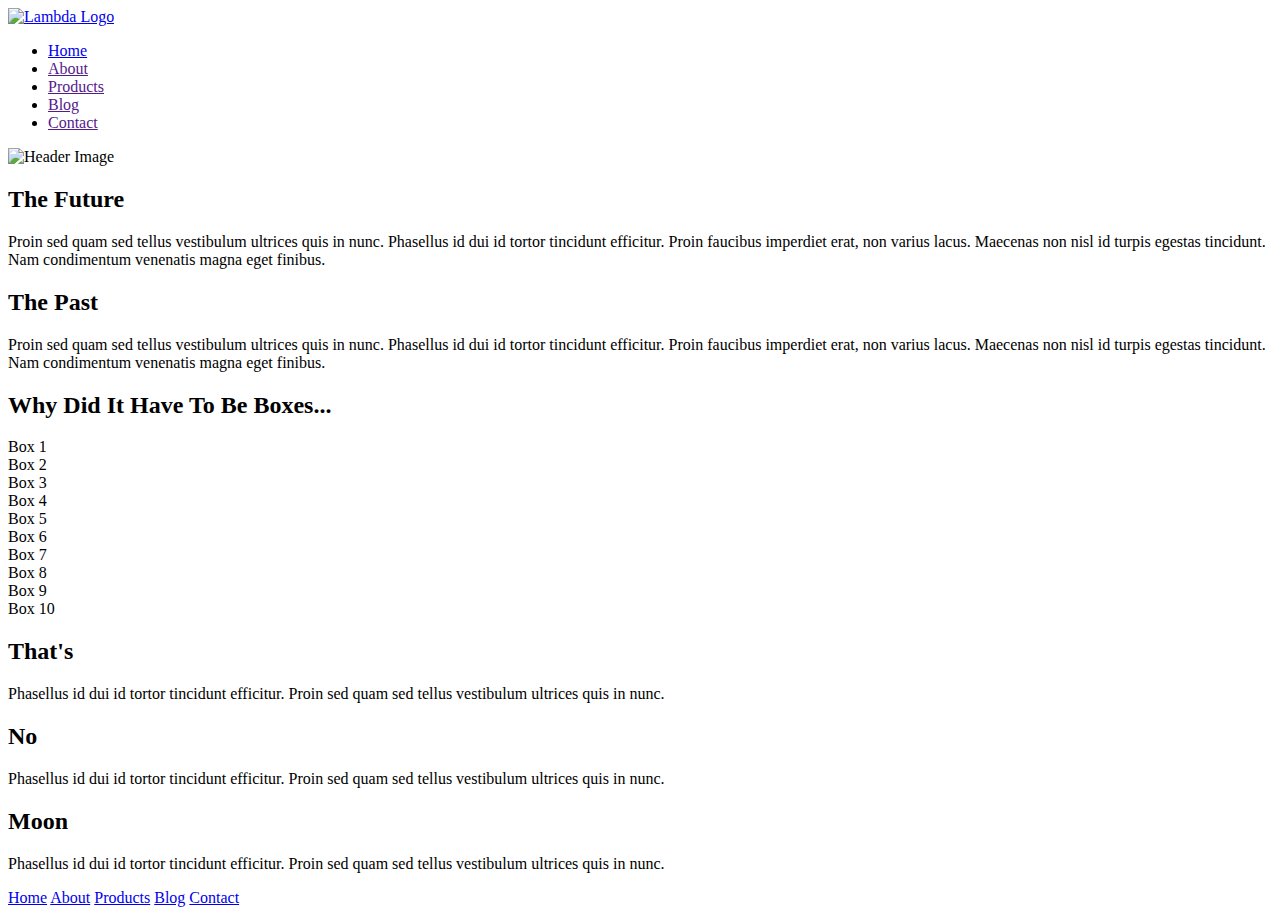
==== index.html @ c5a85d62 "map out structure for missing header" ====
<!doctype html>

<html lang="en">
<head>
  <meta charset="utf-8">

  <title>Sprint Challenge - Home</title>

  <link href="https://fonts.googleapis.com/css?family=Roboto|Rubik" rel="stylesheet">
  <link rel="stylesheet" href="css/index.css">

</head>

<body>
    <div class="container">
        <nav class="flex-container">
            <a href="#" class="logo"><img class="logo" src="img/lambda-black.png" alt="Lambda Logo"></a>
            <ul class="flex-container">
                <li><a href="./index.html">Home</a></li>
                <li><a href="" class="d-none-sm">About</a></li>
                <li><a href="" class="d-none-sm">Products</a></li>
                <li><a href="" class="d-none-sm">Blog</a></li>
                <li><a href="" class="d-none-sm">Contact</a></li>
            </ul>
        </nav>
        
        <header class="image-container">
            <img class="middle-img" src="img/jumbo.jpg" alt="Header Image">
        </header>
   
        <section class="top-content">
            <div class="text-container">
                <h2>The Future</h2>
                <p>Proin sed quam sed tellus vestibulum ultrices quis in nunc. Phasellus id dui id tortor tincidunt efficitur. Proin faucibus imperdiet erat, non varius lacus. Maecenas non nisl id turpis egestas tincidunt. Nam condimentum venenatis magna eget finibus.</p>
            </div>
            <div class="text-container">
                <h2>The Past</h2>
                <p>Proin sed quam sed tellus vestibulum ultrices quis in nunc. Phasellus id dui id tortor tincidunt efficitur. Proin faucibus imperdiet erat, non varius lacus. Maecenas non nisl id turpis egestas tincidunt. Nam condimentum venenatis magna eget finibus.</p>
            </div>
        </section>
        
        <section class="middle-content">
        
            <h2>Why Did It Have To Be Boxes...</h2>
            
            <div class="boxes">
                <div class="box">Box 1</div>
                <div class="box">Box 2</div>
                <div class="box">Box 3</div>
                <div class="box">Box 4</div>
                <div class="box">Box 5</div>
                <div class="box">Box 6</div>
                <div class="box">Box 7</div>
                <div class="box">Box 8</div>
                <div class="box">Box 9</div>
                <div class="box">Box 10</div>
            </div>
        
        </section>

        <section class="bottom-content">

            <div class="text-container">
                <h2>That's</h2>
                <p>Phasellus id dui id tortor tincidunt efficitur. Proin sed quam sed tellus vestibulum ultrices quis in nunc.</p>
            </div>
            <div class="text-container">
                <h2>No</h2>
                <p>Phasellus id dui id tortor tincidunt efficitur. Proin sed quam sed tellus vestibulum ultrices quis in nunc.</p>
            </div>
            <div class="text-container">
                <h2>Moon</h2>
                <p>Phasellus id dui id tortor tincidunt efficitur. Proin sed quam sed tellus vestibulum ultrices quis in nunc.</p>
            </div>

        </section>
        
        <footer>
            <nav>
                <a href="#">Home</a>
                <a href="#">About</a>
                <a href="#">Products</a>
                <a href="#">Blog</a>
                <a href="#">Contact</a>
            </nav>
        </footer>
    </div>      
</body>
</html>
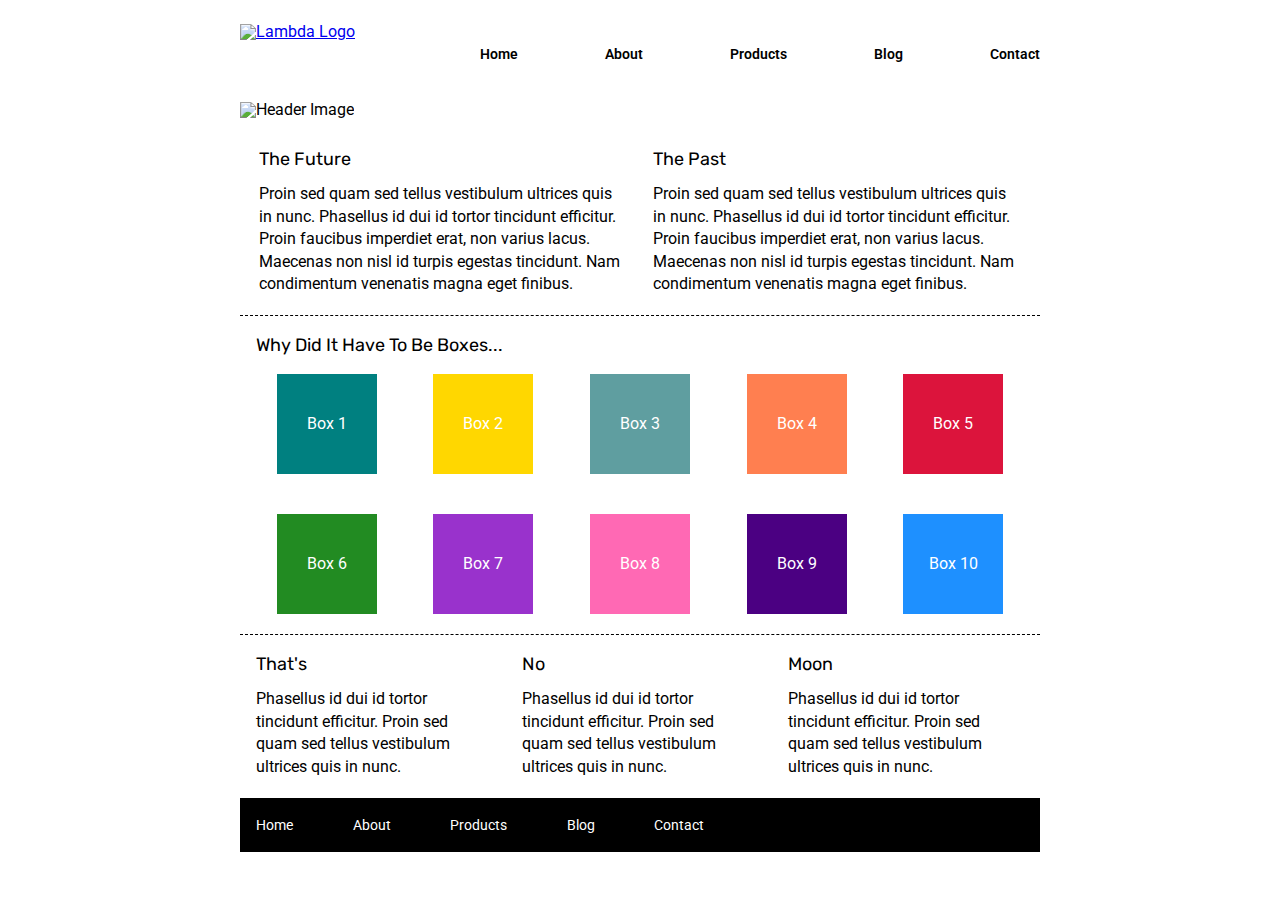
==== commit 18780213: "set up navigation links" ====
--- a/index.html
+++ b/index.html
@@ -14,10 +14,10 @@
 <body>
     <div class="container">
         <nav class="flex-container">
-            <a href="#" class="logo"><img class="logo" src="img/lambda-black.png" alt="Lambda Logo"></a>
+            <a href="./index.html" class="logo"><img class="logo" src="img/lambda-black.png" alt="Lambda Logo"></a>
             <ul class="flex-container">
                 <li><a href="./index.html">Home</a></li>
-                <li><a href="" class="d-none-sm">About</a></li>
+                <li><a href="./about.html" class="d-none-sm">About</a></li>
                 <li><a href="" class="d-none-sm">Products</a></li>
                 <li><a href="" class="d-none-sm">Blog</a></li>
                 <li><a href="" class="d-none-sm">Contact</a></li>
--- a/css/index.css
+++ b/css/index.css
@@ -0,0 +1,240 @@
+/* http://meyerweb.com/eric/tools/css/reset/ 
+   v2.0 | 20110126
+   License: none (public domain)
+*/
+
+html, body, div, span, applet, object, iframe,
+h1, h2, h3, h4, h5, h6, p, blockquote, pre,
+a, abbr, acronym, address, big, cite, code,
+del, dfn, em, img, ins, kbd, q, s, samp,
+small, strike, strong, sub, sup, tt, var,
+b, u, i, center,
+dl, dt, dd, ol, ul, li,
+fieldset, form, label, legend,
+table, caption, tbody, tfoot, thead, tr, th, td,
+article, aside, canvas, details, embed, 
+figure, figcaption, footer, header, hgroup, 
+menu, nav, output, ruby, section, summary,
+time, mark, audio, video {
+	margin: 0;
+	padding: 0;
+	border: 0;
+	font-size: 100%;
+	font: inherit;
+	vertical-align: baseline;
+}
+/* HTML5 display-role reset for older browsers */
+article, aside, details, figcaption, figure, 
+footer, header, hgroup, menu, nav, section {
+	display: block;
+}
+body {
+	line-height: 1;
+}
+ol, ul {
+	list-style: none;
+}
+blockquote, q {
+	quotes: none;
+}
+blockquote:before, blockquote:after,
+q:before, q:after {
+	content: '';
+	content: none;
+}
+table {
+	border-collapse: collapse;
+	border-spacing: 0;
+}
+
+* {
+    box-sizing: border-box;
+}
+
+html, body {
+    height: 100%;
+    font-family: 'Roboto', sans-serif;
+}
+
+h1, h2, h3, h4, h5 {
+    font-size: 18px;
+    margin-bottom: 15px;
+    font-family: 'Rubik', sans-serif;
+}
+
+p {
+    line-height: 1.4;
+}
+
+.container {
+    width: 800px;
+    margin: 0 auto;
+}
+
+.flex-container {
+	display: flex;
+	justify-content: space-between;
+	flex-wrap: wrap;
+}
+
+header {
+    margin: 1rem 0 2rem;
+}
+
+@media screen and (max-width: 768px) {
+	header {
+		height: 250px;
+	}
+
+	header img {
+		height: 100%;
+		object-fit: cover;
+	}
+}
+
+/* ===Navigation=== */
+nav {
+	flex-wrap: nowrap;
+	width: 100%;
+	max-width: 1280px;
+	padding: 1.5rem 0 0;
+}
+
+nav ul {
+	width: calc(100% - 240px);
+}
+
+nav li a {
+	font-size: .9rem;
+	color: rgba(0,0,0, 1);
+	font-weight: 600;
+	text-decoration: none;
+	padding: 1.5rem 0;
+	display: block;
+	transition: color .25s;
+}
+
+nav li a:hover {
+	color: rgba(0, 0, 0, .5);
+}
+
+.logo {
+	width: 160px;
+}
+
+
+/* ===Main=== */
+
+.top-content {
+    display: flex;
+    flex-wrap: wrap;
+    justify-content: space-evenly;
+    margin-bottom: 20px;
+    border-bottom: 1px dashed black;
+}
+
+.top-content .text-container {
+    width: 48%;
+    padding: 0 1%;
+    padding-bottom: 20px;  
+}
+
+.middle-content {
+    margin-bottom: 20px;
+    border-bottom: 1px dashed black;
+}
+
+.middle-content h2 {
+    padding: 0 2%;
+    margin-bottom: 0;
+}
+
+.middle-content .boxes {
+    display: flex;
+    flex-wrap: wrap;
+    justify-content: space-evenly;
+}
+
+.middle-content .boxes .box {
+    width: 12.5%;
+    height: 100px;
+    background: black;
+    margin: 20px 2.5%;
+    color: white;
+    display: flex;
+    align-items: center;
+    justify-content: center;
+}
+
+.middle-content .boxes .box:nth-child(1) {
+    background-color: teal
+}
+
+.middle-content .boxes .box:nth-child(2) {
+    background-color: gold
+}
+
+.middle-content .boxes .box:nth-child(3) {
+    background-color: cadetblue
+}
+
+.middle-content .boxes .box:nth-child(4) {
+    background-color: coral
+}
+
+.middle-content .boxes .box:nth-child(5) {
+    background-color: crimson
+}
+
+.middle-content .boxes .box:nth-child(6) {
+    background-color: forestgreen
+}
+
+.middle-content .boxes .box:nth-child(7) {
+    background-color: darkorchid
+}
+
+.middle-content .boxes .box:nth-child(8) {
+    background-color: hotpink
+}
+
+.middle-content .boxes .box:nth-child(9) {
+    background-color: indigo
+}
+
+.middle-content .boxes .box:nth-child(10) {
+    background-color: dodgerblue
+}
+
+.bottom-content {
+    display: flex;
+    margin: 0 2% 20px;
+    justify-content: space-around;
+}
+
+.bottom-content .text-container {
+    padding-right: 4%;
+}
+
+.bottom-content .text-container:last-child {
+    padding-right: 0;
+}
+
+footer {
+    width: 100%;
+    background: black;
+}
+
+footer nav {
+    width: 60%;
+    display: flex;
+    justify-content: space-between;
+    align-items: center;
+    padding: 20px 2%;
+    font-size: 14px;
+}
+
+footer nav a {
+    color: white;
+    text-decoration: none;
+}